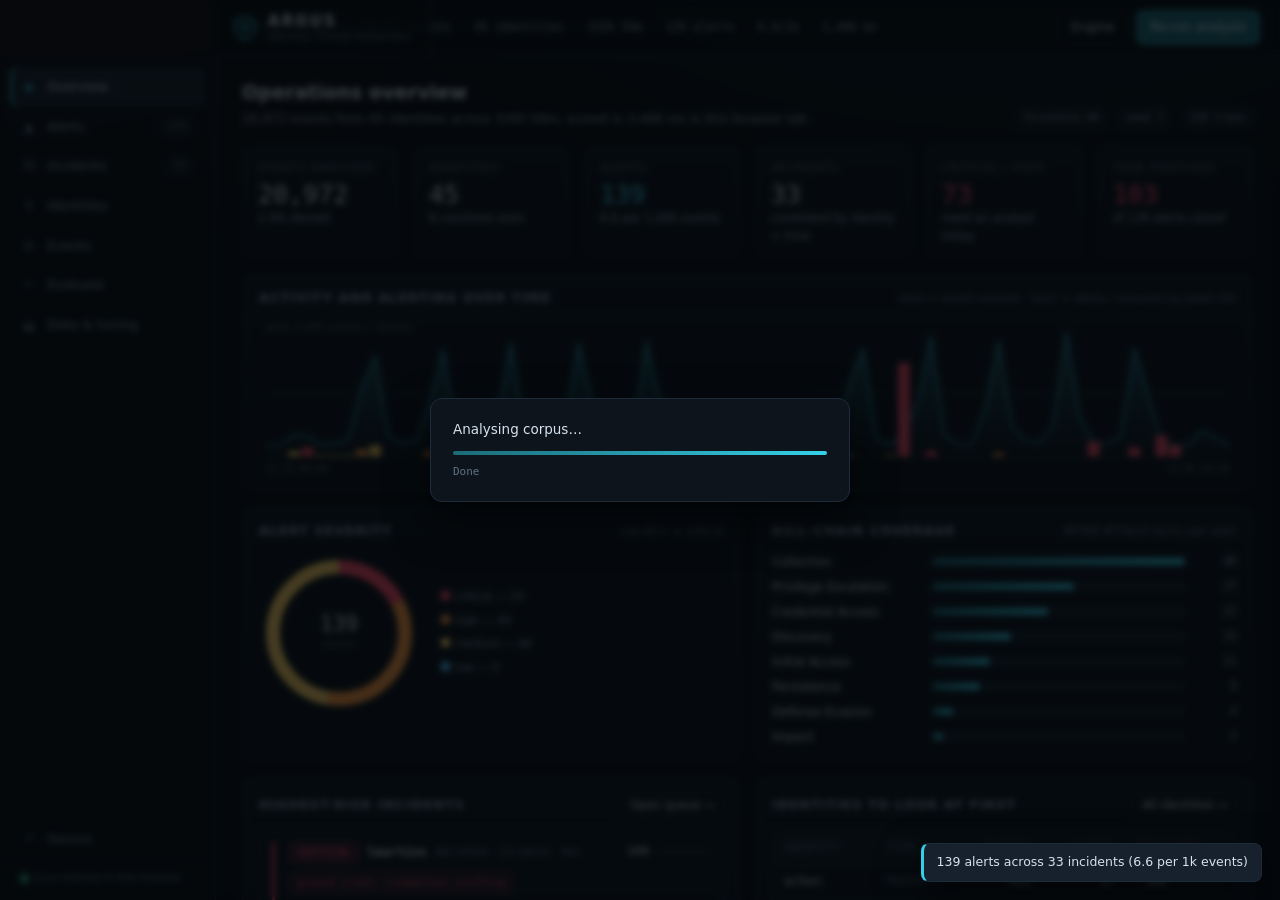
==== web/index.html @ 4968df45 "Add ARGUS: browser-native rebuild of the IAM anomaly detection engine The original project is preser" ====
<!doctype html>
<html lang="en" data-theme="dark">
<head>
<meta charset="utf-8">
<meta name="viewport" content="width=device-width, initial-scale=1">
<title>ARGUS — Identity Threat Detection Console</title>
<meta name="description" content="Client-side IAM anomaly detection: parses CloudTrail, Entra ID, Okta, GCP and CyberArk logs, scores every event with an Isolation Forest ensemble plus a rule pack, and correlates the results into incidents. No server, no upload.">
<link rel="stylesheet" href="assets/app.css">
<link rel="icon" href="data:image/svg+xml,<svg xmlns='http://www.w3.org/2000/svg' viewBox='0 0 100 100'><text y='.9em' font-size='90'>🛡️</text></svg>">
</head>
<body>
<div id="app" class="app">

  <header class="topbar">
    <div class="brand">
      <svg class="brand-mark" viewBox="0 0 32 32" aria-hidden="true">
        <path d="M16 2 4 7v9c0 7.2 5 12.5 12 14 7-1.5 12-6.8 12-14V7Z" fill="none" stroke="currentColor" stroke-width="2" stroke-linejoin="round"/>
        <circle cx="16" cy="15" r="4.5" fill="none" stroke="currentColor" stroke-width="2"/>
        <circle cx="16" cy="15" r="1.6" fill="currentColor"/>
      </svg>
      <div class="brand-text">
        <strong>ARGUS</strong>
        <span>Identity Threat Detection</span>
      </div>
    </div>

    <div class="topbar-meta" id="datasetMeta"></div>

    <div class="topbar-actions">
      <button class="btn btn-ghost" id="btnDocs" title="How the engine works">Engine</button>
      <button class="btn btn-primary" id="btnRun">Re-run analysis</button>
    </div>
  </header>

  <nav class="rail" id="rail">
    <button class="rail-item is-active" data-view="overview"><span class="rail-icon">◈</span><span>Overview</span></button>
    <button class="rail-item" data-view="alerts"><span class="rail-icon">▲</span><span>Alerts</span><em class="rail-badge" id="badgeAlerts"></em></button>
    <button class="rail-item" data-view="incidents"><span class="rail-icon">⛓</span><span>Incidents</span><em class="rail-badge" id="badgeIncidents"></em></button>
    <button class="rail-item" data-view="identities"><span class="rail-icon">☿</span><span>Identities</span></button>
    <button class="rail-item" data-view="explore"><span class="rail-icon">≣</span><span>Events</span></button>
    <button class="rail-item" data-view="evaluate"><span class="rail-icon">∿</span><span>Evaluate</span></button>
    <button class="rail-item" data-view="data"><span class="rail-icon">⬓</span><span>Data &amp; tuning</span></button>
    <div class="rail-spacer"></div>
    <a class="rail-item rail-link" href="https://github.com/keyfive5/AI-Driven-IAM-Anomaly-Detection" target="_blank" rel="noopener">
      <span class="rail-icon">↗</span><span>Source</span>
    </a>
    <div class="rail-foot">
      <span class="dot dot-ok"></span> runs entirely in this browser
    </div>
  </nav>

  <main class="stage" id="stage"></main>

  <div class="progress-shade" id="progress" hidden>
    <div class="progress-card">
      <div class="progress-title" id="progressTitle">Analysing…</div>
      <div class="progress-track"><div class="progress-bar" id="progressBar"></div></div>
      <div class="progress-note" id="progressNote"></div>
    </div>
  </div>

  <div class="toast-stack" id="toasts"></div>
</div>

<script type="module" src="ui/app.js"></script>
<noscript>
  <p style="padding:2rem;font:16px system-ui">ARGUS runs its detection engine in your browser, so JavaScript is required.</p>
</noscript>
</body>
</html>
---- web/assets/app.css ----
/* ARGUS console — dark operations palette.
   No framework, no build step: one stylesheet, custom properties for theming. */

:root {
  --bg: #080b10;
  --bg-panel: #0e141c;
  --bg-panel-2: #121a24;
  --bg-raise: #17212d;
  --line: #1e2b3a;
  --line-soft: #16202b;
  --text: #d5e2ee;
  --text-dim: #8ea3b8;
  --text-faint: #5f7387;
  --accent: #35d0e8;
  --accent-dim: #1b6b78;
  --critical: #ff4d6a;
  --high: #ff9b42;
  --medium: #ffd166;
  --low: #55c2ff;
  --info: #7d94a8;
  --ok: #38d39f;
  --mono: ui-monospace, "SF Mono", "JetBrains Mono", "Cascadia Mono", Consolas, monospace;
  --sans: system-ui, -apple-system, "Segoe UI", Inter, Roboto, sans-serif;
  --radius: 10px;
  --shadow: 0 18px 44px rgba(0, 0, 0, .55);
}

* { box-sizing: border-box; }

html, body { height: 100%; }

body {
  margin: 0;
  background: var(--bg);
  color: var(--text);
  font-family: var(--sans);
  font-size: 14px;
  line-height: 1.5;
  -webkit-font-smoothing: antialiased;
  background-image:
    radial-gradient(1100px 500px at 78% -8%, rgba(53, 208, 232, .07), transparent 60%),
    radial-gradient(800px 400px at 4% 4%, rgba(255, 77, 106, .05), transparent 55%);
}

::selection { background: rgba(53, 208, 232, .3); }

/* ---------------------------------------------------------------- layout -- */

.app {
  display: grid;
  grid-template-columns: 216px minmax(0, 1fr);
  grid-template-rows: 56px minmax(0, 1fr);
  grid-template-areas: "brand top" "rail stage";
  height: 100vh;
}

.topbar {
  grid-area: top;
  display: flex;
  align-items: center;
  gap: 18px;
  padding: 0 20px 0 0;
  border-bottom: 1px solid var(--line);
  background: rgba(8, 11, 16, .82);
  backdrop-filter: blur(8px);
  position: relative;
  z-index: 5;
}

.brand {
  grid-area: brand;
  position: fixed;
  top: 0;
  left: 0;
  width: 216px;
  height: 56px;
  display: flex;
  align-items: center;
  gap: 10px;
  padding: 0 16px;
  border-bottom: 1px solid var(--line);
  border-right: 1px solid var(--line);
  background: rgba(8, 11, 16, .82);
  z-index: 6;
}

.brand-mark { width: 26px; height: 26px; color: var(--accent); flex: none; }
.brand-text { display: flex; flex-direction: column; line-height: 1.15; min-width: 0; }
.brand-text strong { font-size: 15px; letter-spacing: .14em; }
.brand-text span { font-size: 10.5px; color: var(--text-faint); letter-spacing: .04em; }

.topbar-meta {
  flex: 1;
  min-width: 0;
  display: flex;
  align-items: center;
  gap: 8px;
  flex-wrap: wrap;
  font-family: var(--mono);
  font-size: 11.5px;
  color: var(--text-dim);
  padding-left: 20px;
}

.topbar-actions { display: flex; gap: 8px; flex: none; }

.rail {
  grid-area: rail;
  display: flex;
  flex-direction: column;
  gap: 2px;
  padding: 12px 10px;
  border-right: 1px solid var(--line);
  background: rgba(11, 15, 21, .6);
  overflow-y: auto;
}

.rail-item {
  display: flex;
  align-items: center;
  gap: 10px;
  width: 100%;
  padding: 9px 11px;
  border: 0;
  border-radius: 8px;
  background: transparent;
  color: var(--text-dim);
  font: inherit;
  font-size: 13px;
  text-align: left;
  text-decoration: none;
  cursor: pointer;
  transition: background .13s, color .13s;
}
.rail-item:hover { background: var(--bg-panel-2); color: var(--text); }
.rail-item.is-active { background: var(--bg-raise); color: var(--text); box-shadow: inset 2px 0 0 var(--accent); }
.rail-icon { width: 16px; text-align: center; color: var(--text-faint); font-size: 13px; }
.rail-item.is-active .rail-icon { color: var(--accent); }
.rail-badge {
  margin-left: auto;
  font-family: var(--mono);
  font-size: 10.5px;
  font-style: normal;
  color: var(--text-faint);
  background: var(--bg-panel);
  border: 1px solid var(--line);
  border-radius: 20px;
  padding: 1px 7px;
}
.rail-spacer { flex: 1; }
.rail-foot {
  font-size: 10.5px;
  color: var(--text-faint);
  padding: 10px 11px 2px;
  border-top: 1px solid var(--line-soft);
  display: flex;
  align-items: center;
  gap: 7px;
}

.dot { width: 7px; height: 7px; border-radius: 50%; display: inline-block; flex: none; }
.dot-ok { background: var(--ok); box-shadow: 0 0 8px rgba(56, 211, 159, .8); }

.stage { grid-area: stage; overflow-y: auto; overflow-x: hidden; scroll-behavior: smooth; }
.view { padding: 22px 26px 64px; max-width: 1520px; margin: 0 auto; }

/* -------------------------------------------------------------- elements -- */

.btn {
  border: 1px solid var(--line);
  background: var(--bg-panel-2);
  color: var(--text);
  font: inherit;
  font-size: 12.5px;
  padding: 7px 13px;
  border-radius: 7px;
  cursor: pointer;
  transition: background .13s, border-color .13s, color .13s;
  white-space: nowrap;
}
.btn:hover { background: var(--bg-raise); border-color: #2b3d4f; }
.btn-primary { background: var(--accent-dim); border-color: #2a8b9b; color: #e8fdff; }
.btn-primary:hover { background: #22808f; }
.btn-ghost { background: transparent; }
.btn-sm { padding: 4px 9px; font-size: 11.5px; }
.btn:disabled { opacity: .5; cursor: not-allowed; }

input, select, textarea {
  background: var(--bg-panel);
  border: 1px solid var(--line);
  color: var(--text);
  border-radius: 7px;
  padding: 7px 10px;
  font: inherit;
  font-size: 12.5px;
}
input:focus, select:focus, textarea:focus { outline: 1px solid var(--accent-dim); border-color: var(--accent-dim); }
input[type=range] { padding: 0; accent-color: var(--accent); }
label { font-size: 12px; color: var(--text-dim); }

h1 { font-size: 19px; margin: 0 0 3px; letter-spacing: .01em; }
h2 { font-size: 14px; margin: 0; letter-spacing: .02em; }
h3 { font-size: 12.5px; margin: 0 0 8px; color: var(--text-dim); text-transform: uppercase; letter-spacing: .1em; }
p { margin: 0 0 10px; }
a { color: var(--accent); }

.view-head { display: flex; align-items: flex-end; justify-content: space-between; gap: 20px; margin-bottom: 18px; flex-wrap: wrap; }
.view-head .sub { color: var(--text-dim); font-size: 12.5px; max-width: 72ch; }

.panel {
  background: linear-gradient(180deg, var(--bg-panel), rgba(14, 20, 28, .72));
  border: 1px solid var(--line);
  border-radius: var(--radius);
  padding: 15px 16px;
}
.panel-head { display: flex; align-items: center; justify-content: space-between; gap: 12px; margin-bottom: 12px; }
.panel-head h2 { font-size: 12.5px; text-transform: uppercase; letter-spacing: .1em; color: var(--text-dim); }
.panel-note { font-size: 11.5px; color: var(--text-faint); }

.grid { display: grid; gap: 14px; }
.grid-kpi { grid-template-columns: repeat(auto-fit, minmax(150px, 1fr)); }
.grid-2 { grid-template-columns: repeat(auto-fit, minmax(340px, 1fr)); }
.grid-3 { grid-template-columns: repeat(auto-fit, minmax(260px, 1fr)); }
.split { display: grid; grid-template-columns: minmax(0, 1fr) 400px; gap: 14px; align-items: start; }

.kpi { padding: 13px 15px; }
.kpi-label { font-size: 10.5px; text-transform: uppercase; letter-spacing: .11em; color: var(--text-faint); }
.kpi-value { font-family: var(--mono); font-size: 25px; line-height: 1.25; margin-top: 3px; }
.kpi-sub { font-size: 11.5px; color: var(--text-dim); }
.kpi-value.crit { color: var(--critical); }
.kpi-value.warn { color: var(--high); }
.kpi-value.ok { color: var(--ok); }
.kpi-value.acc { color: var(--accent); }

.mono { font-family: var(--mono); }
.dim { color: var(--text-dim); }
.faint { color: var(--text-faint); }
.small { font-size: 11.5px; }
.nowrap { white-space: nowrap; }
.right { text-align: right; }
.center { text-align: center; }
.stack { display: flex; flex-direction: column; gap: 14px; }
.row { display: flex; align-items: center; gap: 10px; flex-wrap: wrap; }
.mt { margin-top: 14px; }

/* ---------------------------------------------------------------- badges -- */

.tag {
  display: inline-flex;
  align-items: center;
  gap: 5px;
  font-family: var(--mono);
  font-size: 10.5px;
  padding: 2px 7px;
  border-radius: 5px;
  border: 1px solid var(--line);
  background: var(--bg-panel);
  color: var(--text-dim);
  white-space: nowrap;
}
.sev { border-color: transparent; font-weight: 600; letter-spacing: .04em; text-transform: uppercase; }
.sev-critical { background: rgba(255, 77, 106, .15); color: var(--critical); box-shadow: inset 0 0 0 1px rgba(255, 77, 106, .35); }
.sev-high { background: rgba(255, 155, 66, .14); color: var(--high); box-shadow: inset 0 0 0 1px rgba(255, 155, 66, .32); }
.sev-medium { background: rgba(255, 209, 102, .13); color: var(--medium); box-shadow: inset 0 0 0 1px rgba(255, 209, 102, .3); }
.sev-low { background: rgba(85, 194, 255, .12); color: var(--low); box-shadow: inset 0 0 0 1px rgba(85, 194, 255, .28); }
.sev-info { background: rgba(125, 148, 168, .12); color: var(--info); }
.tag-tactic { color: var(--accent); border-color: rgba(53, 208, 232, .28); background: rgba(53, 208, 232, .07); }
.tag-truth { color: var(--critical); border-color: rgba(255, 77, 106, .35); background: rgba(255, 77, 106, .08); }
.tag-benign { color: var(--ok); border-color: rgba(56, 211, 159, .3); background: rgba(56, 211, 159, .07); }

/* ---------------------------------------------------------------- tables -- */

.table-wrap { overflow-x: auto; border-radius: 8px; border: 1px solid var(--line-soft); }
table { border-collapse: collapse; width: 100%; font-size: 12.5px; }
th {
  text-align: left;
  font-weight: 500;
  font-size: 10.5px;
  text-transform: uppercase;
  letter-spacing: .09em;
  color: var(--text-faint);
  padding: 8px 11px;
  border-bottom: 1px solid var(--line);
  background: var(--bg-panel-2);
  position: sticky;
  top: 0;
  z-index: 1;
  white-space: nowrap;
}
td { padding: 7px 11px; border-bottom: 1px solid var(--line-soft); vertical-align: top; }
tbody tr:last-child td { border-bottom: 0; }
tbody tr.clickable { cursor: pointer; }
tbody tr.clickable:hover { background: var(--bg-panel-2); }
tbody tr.is-selected { background: rgba(53, 208, 232, .08); box-shadow: inset 2px 0 0 var(--accent); }
tbody tr.is-truth td:first-child { box-shadow: inset 2px 0 0 var(--critical); }

/* --------------------------------------------------------------- risk ui -- */

.risk-cell { display: flex; align-items: center; gap: 8px; font-family: var(--mono); }
.risk-num { width: 30px; text-align: right; font-size: 12.5px; }
.risk-bar { flex: 1; min-width: 46px; height: 5px; border-radius: 3px; background: var(--bg-raise); overflow: hidden; }
.risk-fill { height: 100%; border-radius: 3px; }
.fill-critical { background: var(--critical); }
.fill-high { background: var(--high); }
.fill-medium { background: var(--medium); }
.fill-low { background: var(--low); }
.fill-info { background: var(--info); }

.gauge { display: flex; align-items: baseline; gap: 9px; }
.gauge-num { font-family: var(--mono); font-size: 36px; line-height: 1; }
.gauge-scale { font-size: 11px; color: var(--text-faint); }

/* -------------------------------------------------------------- factors --- */

.factor { padding: 8px 0; border-bottom: 1px solid var(--line-soft); }
.factor:last-child { border-bottom: 0; }
.factor-top { display: flex; align-items: center; gap: 9px; }
.factor-name { font-size: 12px; flex: 1; min-width: 0; }
.factor-z { font-family: var(--mono); font-size: 11px; color: var(--text-faint); }
.factor-meter { height: 3px; border-radius: 2px; background: var(--bg-raise); margin-top: 5px; overflow: hidden; }
.factor-meter i { display: block; height: 100%; background: linear-gradient(90deg, var(--accent-dim), var(--accent)); }
.factor-text { font-size: 11.5px; color: var(--text-dim); margin-top: 4px; }

.rule-card {
  border: 1px solid var(--line);
  border-left: 3px solid var(--critical);
  border-radius: 7px;
  padding: 9px 11px;
  background: var(--bg-panel);
  margin-bottom: 8px;
}
.rule-card.sev-4 { border-left-color: var(--high); }
.rule-card.sev-3 { border-left-color: var(--medium); }
.rule-card.sev-2, .rule-card.sev-1 { border-left-color: var(--low); }
.rule-title { font-size: 12.5px; display: flex; justify-content: space-between; gap: 10px; align-items: baseline; }
.rule-detail { font-size: 11.5px; color: var(--text-dim); margin-top: 4px; }

/* ------------------------------------------------------------- incidents -- */

.chain { display: flex; align-items: center; gap: 5px; flex-wrap: wrap; }
.chain-step {
  font-family: var(--mono);
  font-size: 10px;
  padding: 2px 7px;
  border-radius: 4px;
  background: rgba(53, 208, 232, .08);
  border: 1px solid rgba(53, 208, 232, .22);
  color: var(--accent);
}
.chain-arrow { color: var(--text-faint); font-size: 10px; }

.incident {
  border: 1px solid var(--line);
  border-radius: var(--radius);
  background: var(--bg-panel);
  overflow: hidden;
}
.incident + .incident { margin-top: 12px; }
.incident-head { display: flex; gap: 14px; align-items: flex-start; padding: 13px 15px; cursor: pointer; }
.incident-head:hover { background: var(--bg-panel-2); }
.incident-body { border-top: 1px solid var(--line); padding: 13px 15px; background: rgba(8, 11, 16, .5); }
.incident-rail { width: 3px; align-self: stretch; border-radius: 2px; flex: none; }

.timeline-strip { display: flex; gap: 2px; align-items: flex-end; height: 34px; margin-top: 8px; }
.timeline-strip i { flex: 1; background: var(--bg-raise); border-radius: 1px; min-height: 2px; }

/* ---------------------------------------------------------------- detail -- */

.detail {
  position: sticky;
  top: 0;
  max-height: calc(100vh - 92px);
  overflow-y: auto;
}
.detail-empty { color: var(--text-faint); font-size: 12.5px; padding: 30px 12px; text-align: center; }
.kv { display: grid; grid-template-columns: 96px minmax(0, 1fr); gap: 3px 10px; font-size: 12px; }
.kv dt { color: var(--text-faint); }
.kv dd { margin: 0; font-family: var(--mono); font-size: 11.5px; word-break: break-word; }

pre.code {
  background: #060a0e;
  border: 1px solid var(--line-soft);
  border-radius: 7px;
  padding: 10px 12px;
  font-family: var(--mono);
  font-size: 11px;
  color: #9fd3e0;
  overflow-x: auto;
  max-height: 300px;
  margin: 0;
}

/* ---------------------------------------------------------------- charts -- */

.chart { width: 100%; display: block; overflow: visible; }
.chart text { font-family: var(--mono); font-size: 9.5px; fill: var(--text-faint); }
.chart .grid-line { stroke: var(--line-soft); stroke-width: 1; }
.chart .axis { stroke: var(--line); stroke-width: 1; }

.legend { display: flex; gap: 14px; flex-wrap: wrap; font-size: 11px; color: var(--text-dim); }
.legend i { width: 9px; height: 9px; border-radius: 2px; display: inline-block; margin-right: 5px; }

.heat { display: grid; grid-template-columns: repeat(24, 1fr); gap: 2px; }
.heat i { aspect-ratio: 1; border-radius: 2px; background: var(--bg-raise); }

.bars { display: flex; flex-direction: column; gap: 7px; }
.bar-row { display: grid; grid-template-columns: minmax(90px, 150px) minmax(0, 1fr) 42px; gap: 10px; align-items: center; font-size: 12px; }
.bar-track { height: 7px; background: var(--bg-raise); border-radius: 4px; overflow: hidden; }
.bar-track i { display: block; height: 100%; background: linear-gradient(90deg, var(--accent-dim), var(--accent)); border-radius: 4px; }
.bar-val { font-family: var(--mono); font-size: 11.5px; color: var(--text-dim); text-align: right; }

/* --------------------------------------------------------------- filters -- */

.filters {
  display: flex;
  gap: 8px;
  align-items: center;
  flex-wrap: wrap;
  padding: 11px 13px;
  border: 1px solid var(--line);
  border-radius: var(--radius);
  background: var(--bg-panel);
  margin-bottom: 14px;
}
.filters input[type=search] { min-width: 210px; flex: 1; }
.chip {
  border: 1px solid var(--line);
  background: var(--bg-panel-2);
  color: var(--text-dim);
  border-radius: 20px;
  padding: 4px 11px;
  font-size: 11.5px;
  cursor: pointer;
  font-family: var(--mono);
}
.chip.is-on { border-color: var(--accent-dim); color: var(--accent); background: rgba(53, 208, 232, .1); }

/* -------------------------------------------------------------- progress -- */

.progress-shade {
  position: fixed;
  inset: 0;
  background: rgba(4, 7, 10, .74);
  backdrop-filter: blur(3px);
  display: grid;
  place-items: center;
  z-index: 40;
}
.progress-card {
  width: min(420px, 90vw);
  background: var(--bg-panel);
  border: 1px solid var(--line);
  border-radius: 12px;
  padding: 20px 22px;
  box-shadow: var(--shadow);
}
.progress-title { font-size: 13.5px; margin-bottom: 12px; }
.progress-track { height: 4px; background: var(--bg-raise); border-radius: 3px; overflow: hidden; }
.progress-bar { height: 100%; width: 0; background: linear-gradient(90deg, var(--accent-dim), var(--accent)); transition: width .2s; }
.progress-note { font-family: var(--mono); font-size: 11px; color: var(--text-faint); margin-top: 9px; min-height: 15px; }

.toast-stack { position: fixed; right: 18px; bottom: 18px; display: flex; flex-direction: column; gap: 8px; z-index: 50; }
.toast {
  background: var(--bg-raise);
  border: 1px solid var(--line);
  border-left: 3px solid var(--accent);
  border-radius: 8px;
  padding: 9px 13px;
  font-size: 12.5px;
  box-shadow: var(--shadow);
  max-width: 380px;
  animation: toast-in .18s ease-out;
}
.toast.err { border-left-color: var(--critical); }
@keyframes toast-in { from { opacity: 0; transform: translateY(6px); } }

/* ---------------------------------------------------------------- drops --- */

.dropzone {
  border: 1.5px dashed var(--line);
  border-radius: var(--radius);
  padding: 26px;
  text-align: center;
  color: var(--text-dim);
  background: rgba(14, 20, 28, .5);
  transition: border-color .15s, background .15s;
  cursor: pointer;
}
.dropzone.is-over { border-color: var(--accent); background: rgba(53, 208, 232, .07); color: var(--text); }

.preset {
  display: flex;
  gap: 11px;
  align-items: flex-start;
  padding: 11px 13px;
  border: 1px solid var(--line);
  border-radius: 8px;
  background: var(--bg-panel);
  cursor: pointer;
  text-align: left;
  width: 100%;
  color: inherit;
  font: inherit;
}
.preset:hover { border-color: var(--accent-dim); background: var(--bg-panel-2); }
.preset-icon { font-family: var(--mono); color: var(--accent); font-size: 15px; }

.switchlist { display: flex; flex-direction: column; gap: 6px; }
.switch { display: flex; align-items: center; gap: 9px; font-size: 12.5px; cursor: pointer; }
.switch input { accent-color: var(--accent); }
.switch span.desc { color: var(--text-faint); font-size: 11px; }

.slider-row { display: grid; grid-template-columns: 132px minmax(0, 1fr) 56px; gap: 11px; align-items: center; }
.slider-row output { font-family: var(--mono); font-size: 12px; text-align: right; color: var(--accent); }

.note {
  border-left: 2px solid var(--accent-dim);
  padding: 2px 0 2px 12px;
  color: var(--text-dim);
  font-size: 12px;
}

.pager { display: flex; gap: 8px; align-items: center; justify-content: center; margin-top: 12px; }

/* ---------------------------------------------------------- responsive --- */

@media (max-width: 1080px) {
  .split { grid-template-columns: minmax(0, 1fr); }
  .detail { position: static; max-height: none; }
}

@media (max-width: 760px) {
  .app { grid-template-columns: minmax(0, 1fr); grid-template-areas: "top" "stage"; }
  .brand { position: static; width: auto; border-right: 0; }
  .topbar { padding-left: 0; }
  .topbar-meta { display: none; }
  .rail {
    grid-area: auto;
    position: fixed;
    bottom: 0; left: 0; right: 0;
    flex-direction: row;
    overflow-x: auto;
    border-right: 0;
    border-top: 1px solid var(--line);
    background: rgba(8, 11, 16, .96);
    padding: 6px;
    z-index: 20;
  }
  .rail-item span:not(.rail-icon) { display: none; }
  .rail-item { width: auto; padding: 9px 13px; }
  .rail-foot, .rail-spacer, .rail-link { display: none; }
  .view { padding: 16px 14px 90px; }
}

@media (prefers-reduced-motion: reduce) {
  * { animation: none !important; transition: none !important; scroll-behavior: auto !important; }
}
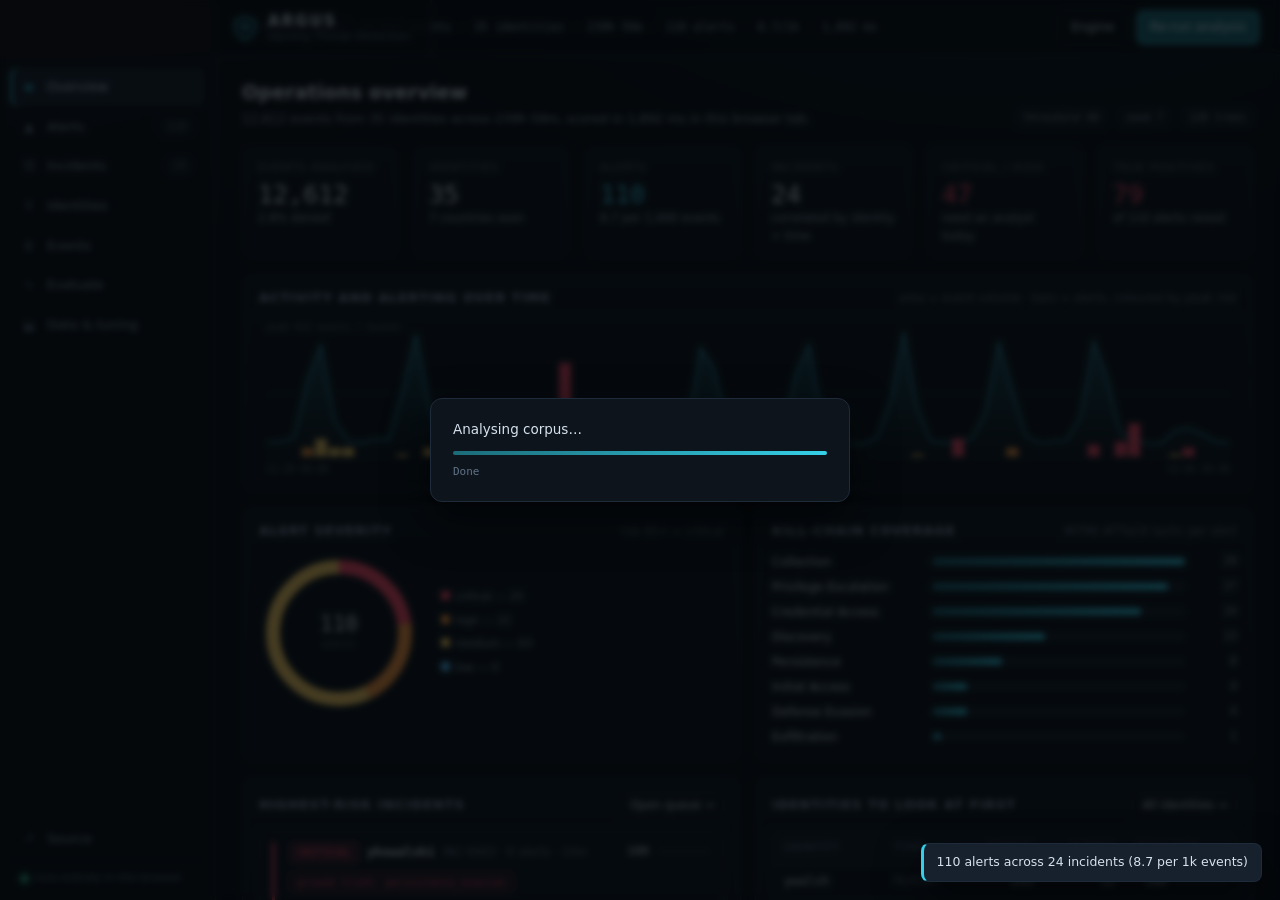
==== commit 693f5f3f: "Make the progress overlay recoverable and stop it blocking the tab Reported symptom: the loading bar" ====
--- a/web/index.html
+++ b/web/index.html
@@ -56,6 +56,7 @@
       <div class="progress-title" id="progressTitle">Analysing…</div>
       <div class="progress-track"><div class="progress-bar" id="progressBar"></div></div>
       <div class="progress-note" id="progressNote"></div>
+      <div class="progress-escape" id="progressEscape" hidden></div>
     </div>
   </div>
 
--- a/web/assets/app.css
+++ b/web/assets/app.css
@@ -457,7 +457,13 @@
 .progress-title { font-size: 13.5px; margin-bottom: 12px; }
 .progress-track { height: 4px; background: var(--bg-raise); border-radius: 3px; overflow: hidden; }
 .progress-bar { height: 100%; width: 0; background: linear-gradient(90deg, var(--accent-dim), var(--accent)); transition: width .2s; }
-.progress-note { font-family: var(--mono); font-size: 11px; color: var(--text-faint); margin-top: 9px; min-height: 15px; }
+.progress-note { font-family: var(--mono); font-size: 11px; color: var(--text-faint); margin-top: 9px; min-height: 15px; line-height: 1.5; }
+.progress-escape { margin-top: 13px; }
+.progress-shade.is-stalled .progress-bar { background: linear-gradient(90deg, #7a5a1e, var(--high)); }
+.progress-shade.is-stalled .progress-note { color: var(--high); }
+.progress-shade.is-error .progress-bar { background: var(--critical); width: 100% !important; }
+.progress-shade.is-error .progress-title { color: var(--critical); }
+.progress-shade.is-error .progress-note { color: var(--critical); }
 
 .toast-stack { position: fixed; right: 18px; bottom: 18px; display: flex; flex-direction: column; gap: 8px; z-index: 50; }
 .toast {
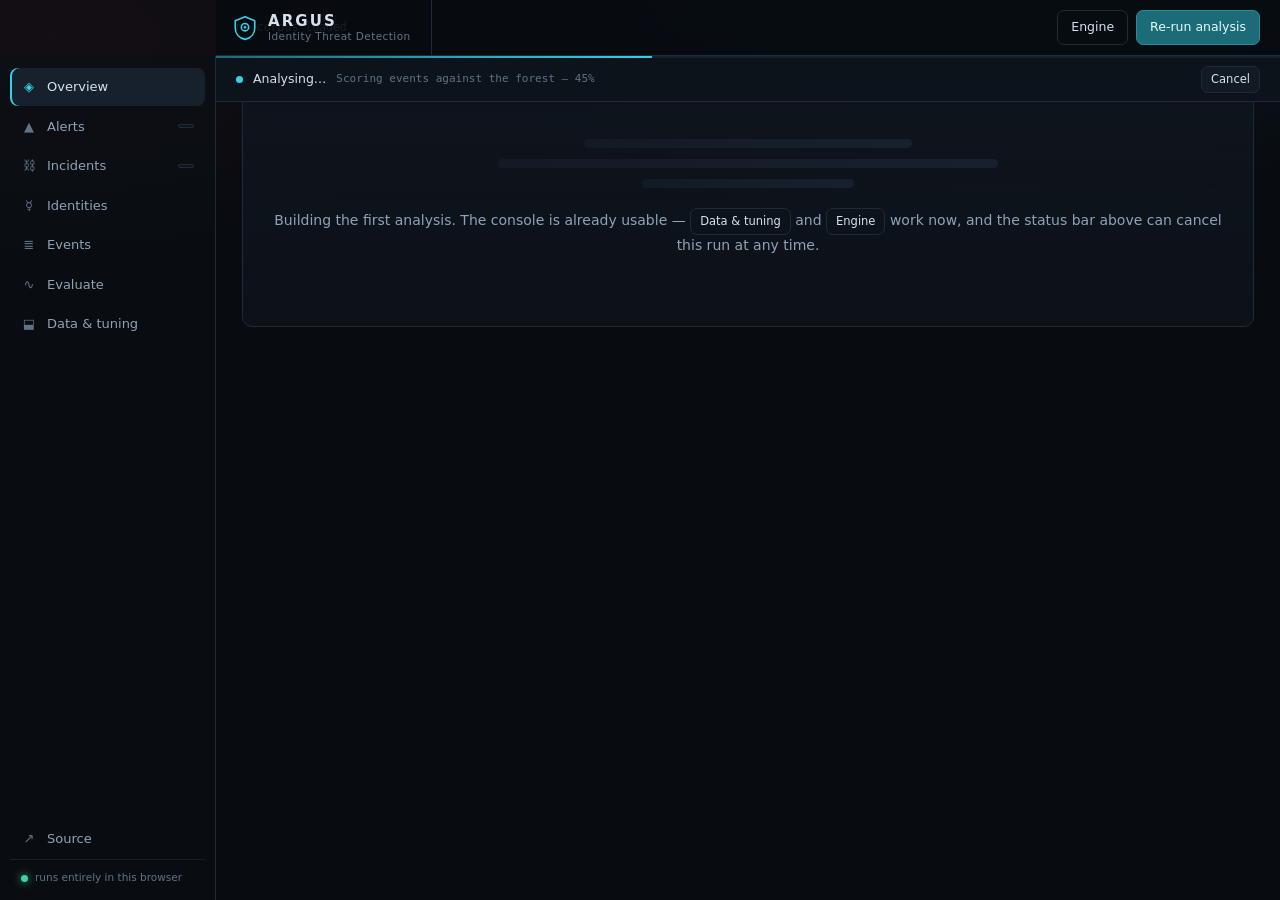
==== commit 55bd3266: "Run the engine in a worker so the console is never blocked Reported: "it just says analysing corpus," ====
--- a/web/index.html
+++ b/web/index.html
@@ -51,12 +51,15 @@
 
   <main class="stage" id="stage"></main>
 
-  <div class="progress-shade" id="progress" hidden>
-    <div class="progress-card">
-      <div class="progress-title" id="progressTitle">Analysing…</div>
-      <div class="progress-track"><div class="progress-bar" id="progressBar"></div></div>
-      <div class="progress-note" id="progressNote"></div>
-      <div class="progress-escape" id="progressEscape" hidden></div>
+  <!-- Non-blocking run status. The engine works in a worker, so the console
+       stays fully usable while an analysis is in flight. -->
+  <div class="runbar" id="progress" hidden>
+    <div class="runbar-track"><div class="runbar-bar" id="progressBar"></div></div>
+    <div class="runbar-body">
+      <span class="runbar-pulse" aria-hidden="true"></span>
+      <strong id="progressTitle">Analysing…</strong>
+      <span class="runbar-note" id="progressNote"></span>
+      <span class="runbar-actions" id="progressEscape"></span>
     </div>
   </div>
 
--- a/web/assets/app.css
+++ b/web/assets/app.css
@@ -437,33 +437,66 @@
 
 /* -------------------------------------------------------------- progress -- */
 
-.progress-shade {
+/* Run status strip.
+   Deliberately NOT a modal: analysis runs in a worker, so there is no reason
+   to lock the analyst out of the console while it does. It reports, it offers
+   a cancel, and it never covers anything. */
+.runbar {
   position: fixed;
-  inset: 0;
-  background: rgba(4, 7, 10, .74);
-  backdrop-filter: blur(3px);
-  display: grid;
-  place-items: center;
-  z-index: 40;
-}
-.progress-card {
-  width: min(420px, 90vw);
-  background: var(--bg-panel);
-  border: 1px solid var(--line);
-  border-radius: 12px;
-  padding: 20px 22px;
-  box-shadow: var(--shadow);
-}
-.progress-title { font-size: 13.5px; margin-bottom: 12px; }
-.progress-track { height: 4px; background: var(--bg-raise); border-radius: 3px; overflow: hidden; }
-.progress-bar { height: 100%; width: 0; background: linear-gradient(90deg, var(--accent-dim), var(--accent)); transition: width .2s; }
-.progress-note { font-family: var(--mono); font-size: 11px; color: var(--text-faint); margin-top: 9px; min-height: 15px; line-height: 1.5; }
-.progress-escape { margin-top: 13px; }
-.progress-shade.is-stalled .progress-bar { background: linear-gradient(90deg, #7a5a1e, var(--high)); }
-.progress-shade.is-stalled .progress-note { color: var(--high); }
-.progress-shade.is-error .progress-bar { background: var(--critical); width: 100% !important; }
-.progress-shade.is-error .progress-title { color: var(--critical); }
-.progress-shade.is-error .progress-note { color: var(--critical); }
+  top: 56px;
+  left: 216px;
+  right: 0;
+  z-index: 30;
+  background: rgba(14, 20, 28, .97);
+  border-bottom: 1px solid var(--line);
+  backdrop-filter: blur(6px);
+}
+.runbar-track { height: 2px; background: var(--bg-raise); overflow: hidden; }
+.runbar-bar {
+  height: 100%;
+  width: 0;
+  background: linear-gradient(90deg, var(--accent-dim), var(--accent));
+  transition: width .25s ease-out;
+}
+.runbar-body {
+  display: flex;
+  align-items: center;
+  gap: 10px;
+  padding: 8px 20px;
+  font-size: 12.5px;
+  flex-wrap: wrap;
+}
+.runbar-body strong { font-weight: 500; }
+.runbar-note { font-family: var(--mono); font-size: 11px; color: var(--text-faint); }
+.runbar-actions { margin-left: auto; display: flex; gap: 7px; }
+.runbar-pulse {
+  width: 7px; height: 7px; border-radius: 50%; flex: none;
+  background: var(--accent);
+  animation: pulse 1.15s ease-in-out infinite;
+}
+@keyframes pulse { 0%, 100% { opacity: .25; transform: scale(.75); } 50% { opacity: 1; transform: scale(1); } }
+
+.runbar.is-stalled .runbar-bar { background: linear-gradient(90deg, #7a5a1e, var(--high)); }
+.runbar.is-stalled .runbar-pulse { background: var(--high); }
+.runbar.is-stalled .runbar-note { color: var(--high); }
+.runbar.is-error .runbar-bar { background: var(--critical); width: 100% !important; }
+.runbar.is-error .runbar-pulse { background: var(--critical); animation: none; opacity: 1; }
+.runbar.is-error strong { color: var(--critical); }
+.runbar.is-error .runbar-note { color: var(--critical); }
+
+/* First-run placeholder, shown in place of a dashboard that does not exist yet. */
+.booting { padding: 60px 24px; text-align: center; }
+.booting .skeleton {
+  height: 9px; border-radius: 5px; margin: 0 auto 11px;
+  background: linear-gradient(90deg, var(--bg-panel-2), var(--bg-raise), var(--bg-panel-2));
+  background-size: 200% 100%;
+  animation: shimmer 1.5s linear infinite;
+}
+@keyframes shimmer { from { background-position: 200% 0; } to { background-position: -200% 0; } }
+
+@media (max-width: 760px) {
+  .runbar { left: 0; }
+}
 
 .toast-stack { position: fixed; right: 18px; bottom: 18px; display: flex; flex-direction: column; gap: 8px; z-index: 50; }
 .toast {
